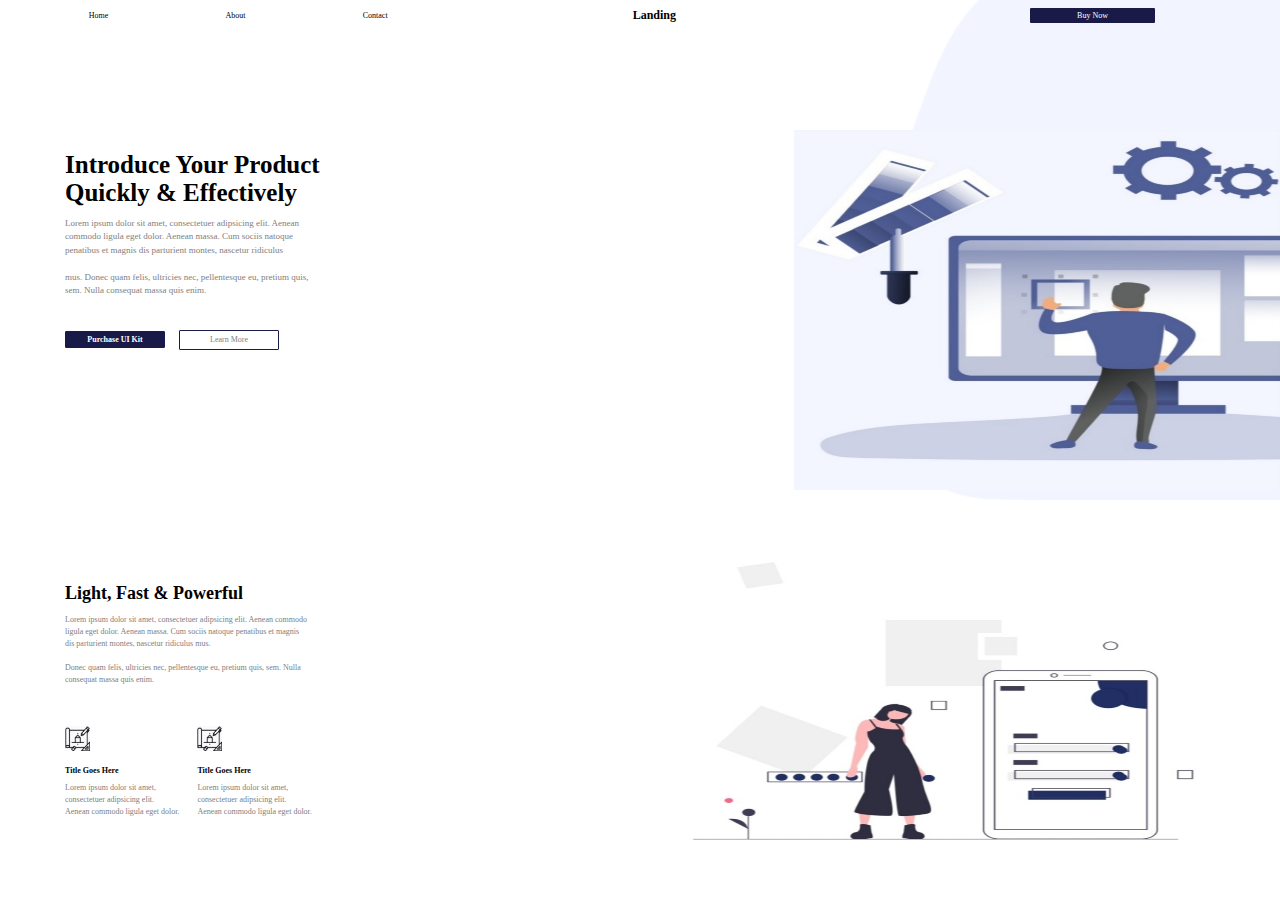
==== index.html @ a88dde37 "update" ====
<!DOCTYPE html>
<html>
<head>
<title>figma landing page</title>
<meta name="viewport" content="width=device-width, initial-scale=1">
<link href="css/homestyle.css" rel="stylesheet">
<script src="js/script.js"></script>

</head>

<body>

<div class="mainpage">
 				
 				    <section class="section1">
 		     
 				            <nav class="lgrs11"> 
 				                <div class="headerlink">
 				                    <p>Home</p>
 				                    <p>About</p>
 				                    <p>Contact</p>
 				                </div> 
 				                <p>Landing</p>
 				                <p id="navlastP">Buy Now</p>
 				            </nav>		<!-- left group right sub11-->	        
 				        
 				            <div class="lgrs12">
 				                <div class="lgrs12l">
 				                    <p>Introduce Your Product <br> Quickly & Effectively </p>
 				                    <p>Lorem ipsum dolor sit amet, consectetuer adipsicing elit. Aenean<br>
 				                       commodo ligula eget dolor. Aenean massa. Cum sociis natoque<br>
 				                       penatibus et magnis dis parturient montes, nascetur ridiculus<br>
 				                       <br>
 				                       mus. Donec quam felis, ultricies nec, pellentesque eu, pretium quis,<br>
 				                       sem. Nulla consequat massa quis enim.
 				                    </p>
 				                    <div>
 				                      <p>Purchase UI Kit</p> 
 				                      <p>Learn More</p>
 				                    </div>
 				                </div><!-- lgrs12 left -->
 				                
 				                <div class="lgrs12r">
 				                  <!-- contains manatscreen image -->  
 				                </div><!-- lgrs12r -->
 				            
 				            </div><!-- left group right sub12 -->
 				        
 				    </section><!--section1 end -->
 				    
 				    <section class="section2">
 				      <div class="lgrs2l">
 				        <p class="lgrs2l1">
 				          Light, Fast & Powerful
 				        </p>
 				        <p class="lgrs2l2">
 				          Lorem ipsum dolor sit amet, consectetuer adipsicing elit. Aenean
 				          commodo <br> ligula eget dolor. Aenean massa. Cum sociis natoque
 				          penatibus et magnis <br> dis parturient montes, nascetur ridiculus mus. <br>
 				          <br> Donec quam felis, ultricies nec, pellentesque eu, pretium quis,     sem. Nulla <br> consequat massa quis enim.
 				        </p>
 				        <div class="lgrs2l3">
 				          
 				          <div class="lgrs2l3l">
 				            <img src="img/drawingicon2.jpg"/>
 				            <p>Title Goes Here</p>
 				            <p>
 				              Lorem ipsum dolor sit amet,<br> consectetuer adipsicing elit.<br> Aenean commodo ligula eget dolor.
 				            </p>
 				          </div> <!-- lgrs2l3l -->
 				          
 				             <div class="lgrs2l3r">
 				               <img src="img/drawingicon2.jpg"/>
 				               <p>Title Goes Here</p>
 				               <p>
 				                 Lorem ipsum dolor sit amet,<br> consectetuer adipsicing elit.<br> Aenean commodo ligula eget dolor.
 				               </p>
 				             </div> <!-- lgrs2l3r -->
 				          
 				        </div> <!-- lgrs2l3 -->
 				      </div> <!-- lgrs2l -->
 				      
 				      
 				      <div class="lgrs2r">
 				       
 				       
 				      </div><!-- lgrs2r -->
 				      
 				   
 				   </section> <!-- section2 end -->
 				   
 				<!--
		 		<div class="itemdisplay itemdisplay2">
		 		  
		 		  <img class="laughingimg1" src="img/laughing.jpg"/>
		 		  
		 		  <div class="right">
 				        <p class="right1">
 				          Light, Fast & Powerful
 				        </p>
 				        <p class="right2">
 				          Lorem ipsum dolor sit amet, consectetuer adipsicing elit. Aenean
 				          commodo ligula eget dolor.<br> Aenean massa. Cum sociis natoque
 				          penatibus et magnis dis parturient montes, nascetur<br> ridiculus<br> < mus.
 				           Donec quam felis, ultricies nec, pellentesque eu, pretium quis,     sem. Nulla <br> consequat massa quis enim.
 				        </p>
 				        
 				        <div class="right3">
 				          
 				          <div class="right3l">
 				            <img src="img/drawingicon2.jpg"/>
 				            <p>Title Goes Here</p>
 				            <p>
 				              Lorem ipsum dolor sit amet,<br> consectetuer adipsicing elit.<br> Aenean commodo ligula eget dolor.
 				            </p>
 				          </div>
 				          
 				             <div class="right3r">
 				               <img src="img/drawingicon2.jpg"/>
 				               <p>Title Goes Here</p>
 				               <p>
 				                 Lorem ipsum dolor sit amet,<br> consectetuer adipsicing elit.<br> Aenean commodo ligula eget dolor.
 				               </p>
 				             </div>
 				          </div>
 				             
 				             <div class="right3 itemdivide">
 				             
 				               <div class="right3l">
 				                 <img src="img/drawingicon2.jpg" />
 				                 <p>Title Goes Here</p>
 				                 <p>
 				                   Lorem ipsum dolor sit amet,<br> consectetuer adipsicing elit.<br> Aenean commodo ligula eget dolor.
 				                 </p>
 				               </div>
 				             
 				               <div class="right3r">
 				                 <img src="img/drawingicon2.jpg" />
 				                 <p>Title Goes Here</p>
 				                 <p>
 				                   Lorem ipsum dolor sit amet,<br> consectetuer adipsicing elit.<br> Aenean commodo ligula eget dolor.
 				                 </p>
 				               </div>
 				             </div>
 				          
 				        </div> 
 				      
		 		</div> -->

</div>
</body>
</html>
---- css/homestyle.css ----
*{
		margin: 0; padding: 0; box-sizing:border-box;
}

body{
		width:100vw; height:98vh;
}

.mainpage {
		 background-color:white; width:100%;
}

.section1{background-image:url(../img/bgpic.png); background-size:670px 520px; 
background-repeat:no-repeat; background-position:right bottom; width:100%; height:500px; }

nav{display:flex; align-items:center; padding:10px 0 0 30px; height:20px;}

.lgrs11 p{font-size:8px;}

.lgrs11 > :nth-child(2){font-weight:bold; font-size:12px; flex-basis:33.3%; text-align:center;}

/*.lgrs11 > :nth-child(3){color:white; padding:3px 0;} */

/*.lgrs11 :last-child span{background-color: rgb(25, 26, 71); padding:3px 25px; border-radius:1px}*/

.headerlink{display:flex; justify-content:space-around;}

.headerlink {flex-basis:33.3%; text-align:center;}

.lgrs11 > :nth-child(3){color:white; padding:3px 0; background-color: rgb(25, 26, 71); padding:3px 10px; border-radius:1px; margin-left:auto; margin-right:10%; width:10%; text-align:center }



.lgrs12{display:grid; grid-template-columns: 1fr 1fr; grid-template-rows:1fr; height:480px; padding-left:65px;}

.lgrs12l{place-self:center left; }

.lgrs12l :nth-child(1){font-size:25px; font-weight:bold; margin-bottom:10px;} 

.lgrs12l :nth-child(2){font-size:9px; padding-bottom:10px; line-height:1.5;
  margin-bottom:20px; color:gray;
} 

.lgrs12l :nth-child(3) :nth-child(1) {background-color:  rgb(25, 26, 71); color:white; margin-right:10px; border-radius:1px} 

.lgrs12l :nth-child(3) p{font-size:8px; display:inline-block; width:100px; text-align:center; border:1px solid  rgb(25, 26, 71); padding:3px 15px; border-radius:1px} 

.lgrs12r{background-image:url(../img/manatscreen.jpg); background-size:80% 75%; background-repeat:no-repeat;background-position:100% 110px;}



.section2{display:grid; grid-template-columns:1fr 1fr; grid-template-rows:1fr; height:400px; width:100%; padding-left:65px;}

.lgrs2l{place-self:center left;} 

.lgrs2l1{font-size:18px; font-weight:bold; margin-bottom:10px;}

.lgrs2l2{font-size:8px; line-height:1.5; margin-bottom:40px; color:gray}

.lgrs2l3{font-size:8px; display:flex; line-height:1.5;}

.lgrs2l3 img{width:25px; margin-bottom:10px}

.lgrs2l3l :nth-child(2){font-weight:bold; padding-bottom:5px}

.lgrs2l3r :nth-child(2){font-weight:bold; padding-bottom:5px;}

.lgrs2l3l :nth-child(3){color:gray}

.lgrs2l3r :nth-child(3){color:gray;}

.lgrs2l3r{padding-left:18px}


.lgrs2r{background-image:url(../img/posinglady.jpg); background-size:85% 70%; background-repeat:no-repeat; background-position:10% 50%;}


.left, .right{padding-left:30px; padding-top:60px;} 

.right{justify-self:center; align-self:center; padding:0; width:75%}

.left1, .right1{font-size:18px; font-weight:bold; margin-bottom:10px;}

.left2, .right2{font-size:8px; line-height:1.5; margin-bottom:35px; color:gray}


.left3, .right3{font-size:8px; display:flex; line-height:1.5;}

.left3 img, .right3 img{width:25px; margin-bottom:10px}

.left3l :nth-child(2), .right3l :nth-child(2){font-weight:bold; padding-bottom:5px}

.left3r :nth-child(2), .right3r :nth-child(2){font-weight:bold; padding-bottom:5px;}

.left3l :nth-child(3), .right3l :nth-child(3){color:gray} 

.left3r :nth-child(3), .right3r :nth-child(3){color:gray}


.left3r{padding-left:18px}

.right3r{padding-left:50px}



.itemdisplay{background-color:white; padding-left:45px; height:450px; display:grid; grid-template-columns:1fr 1fr; grid-template-rows:1fr;}

.laughingimg1{height:100%; width:100%;}

.itemdisplay2{padding-left:65px; grid-template-columns:40% 70%;}

.itemdisplay3{height:350px}

.itemdivide{padding-top:15px}




@media screen and (max-width:800px) {

.mainpage {
		 background-color:white; width:100%;
}

.section1{background-image:url(../img/bgpic.png); background-size:100% 100%; background-repeat:no-repeat; background-position:right bottom; width:100%; height:47vh; margin-bottom:20px}

nav{display:flex; align-items:center; padding:10px 0 0 5px; height:30px; margin-bottom:5%;}

nav > :nth-child(2), .headerlink {flex-basis:35%; text-align:center;}

.lgrs11 p{font-size:10px;}

.lgrs11 > :nth-child(2){font-weight:bold; font-size:12px;}

.lgrs11 > :nth-child(3){color:white; padding:3px 0; background-color: rgb(25, 26, 71); padding:3px 10px; border-radius:1px; margin-left:auto; margin-right:5px; width:20%}

.headerlink{display:flex; justify-content:space-between;}


.lgrs12{display:grid; grid-template-columns: 1fr 1fr; grid-template-rows:1fr; height:90%; padding-left:65px;}

.lgrs12l{place-self:start left; border:1px solid transparent; padding-top:20px}

.lgrs12l :nth-child(1){font-size:1em; font-weight:bold; margin-bottom:10px;} 

.lgrs12l :nth-child(2){font-size:8px; padding-bottom:10px; line-height:1.4;
  margin-bottom:20px; color:gray; white-space:normal; font-size:cal(1vw+ 1vh)
}

.lgrs12l :nth-child(3){
 height:25px
}

.lgrs12l :nth-child(3) :nth-child(1) {background-color:  rgb(25, 26, 71); color:white; margin-right:10px; border-radius:1px;} 

.lgrs12l :nth-child(3) p{font-size:8px; display:inline-block; width:45%; text-align:center; border:1px solid  rgb(25, 26, 71); padding:3px 10px; border-radius:1px; font-weight:normal} 

.lgrs12r{background-image:url(../img/manatscreen.jpg); background-size:80% 65%; background-repeat:no-repeat;background-position:right 31%;}



.section2{display:grid; grid-template-columns:1fr 1fr; grid-template-rows:1fr; height:50vh; width:100%; padding-left:65px;}

.lgrs2l{place-self:center left;} 

.lgrs2l1{font-size:4vw; font-weight:bold; margin-bottom:10px;}

.lgrs2l2{font-size:8px; line-height:1.4; margin-bottom:27px; color:gray}

.lgrs2l3{font-size:8px; display:flex; line-height:1.4;}

.lgrs2l3 img{width:25px; margin-bottom:10px}

.lgrs2l3l :nth-child(2){font-weight:bold; padding-bottom:5px}

.lgrs2l3r :nth-child(2){font-weight:bold; padding-bottom:5px;}

.lgrs2l3l :nth-child(3){color:gray}

.lgrs2l3r :nth-child(3){color:gray;}

.lgrs2l3r{padding-left:18px}


.lgrs2r{background-image:url(../img/posinglady.jpg); background-size:90% 60%; background-repeat:no-repeat; background-position:100% 70%;}


.left, .right{padding-left:30px; padding-top:60px;} 

.right{justify-self:center; align-self:center; padding:0; width:75%}

.left1, .right1{font-size:18px; font-weight:bold; margin-bottom:10px;}

.left2, .right2{font-size:8px; line-height:1.5; margin-bottom:35px; color:gray}


.left3, .right3{font-size:8px; display:flex; line-height:1.5;}

.left3 img, .right3 img{width:25px; margin-bottom:10px}

.left3l :nth-child(2), .right3l :nth-child(2){font-weight:bold; padding-bottom:5px}

.left3r :nth-child(2), .right3r :nth-child(2){font-weight:bold; padding-bottom:5px;}

.left3l :nth-child(3), .right3l :nth-child(3){color:gray} 

.left3r :nth-child(3), .right3r :nth-child(3){color:gray}


.left3r{padding-left:18px}

.right3r{padding-left:50px}



.itemdisplay{background-color:white; padding-left:45px; height:450px; display:grid; grid-template-columns:1fr 1fr; grid-template-rows:1fr;}

.laughingimg1{height:100%; width:100%;}

.itemdisplay2{padding-left:65px; grid-template-columns:40% 70%;}

.itemdisplay3{height:350px}

.itemdivide{padding-top:15px}

 .itemdisplay, .lgrs12, .section2 {padding-left: 10px; } 
}
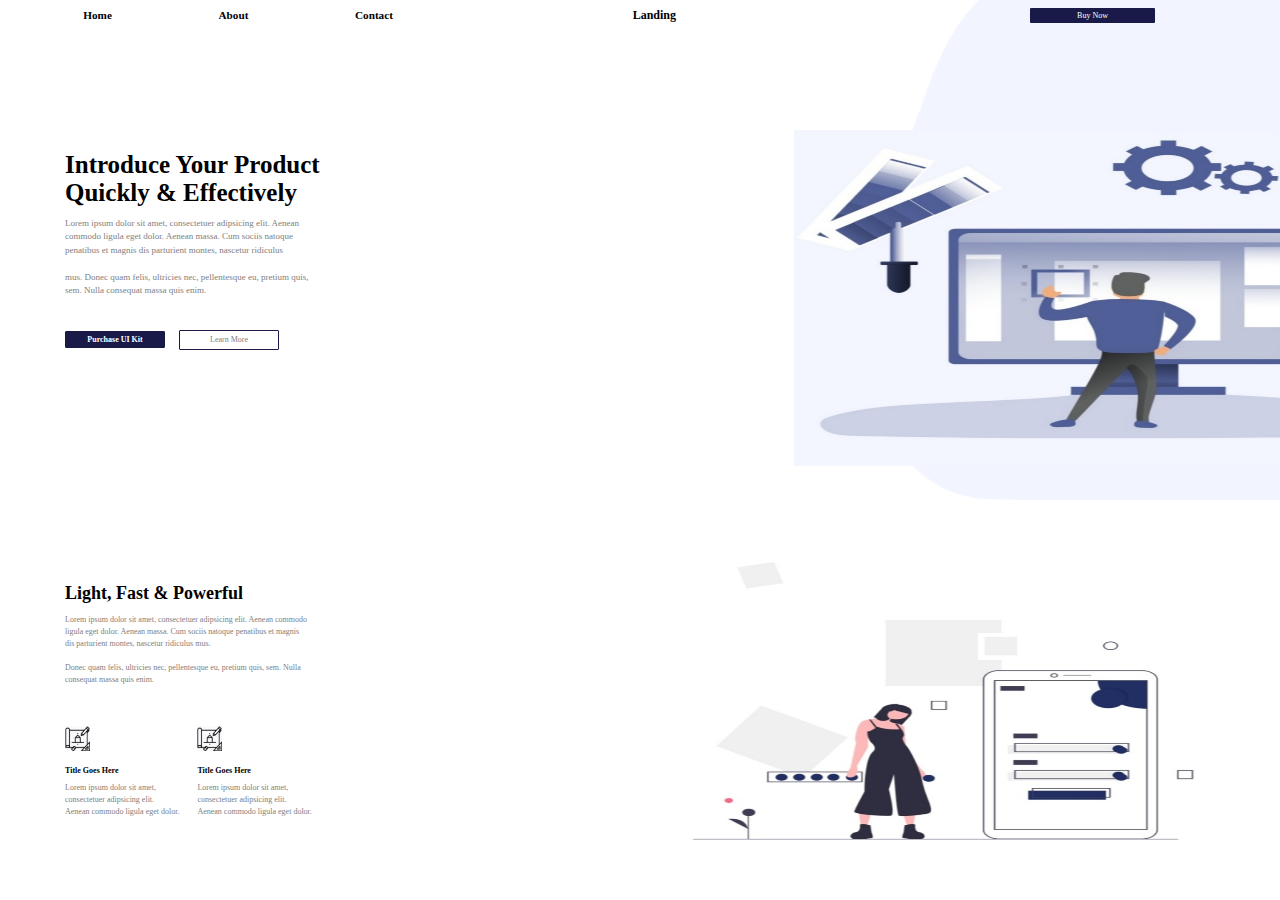
==== commit 03ffa878: "update on page links with Javascript" ====
--- a/index.html
+++ b/index.html
@@ -4,7 +4,6 @@
 <title>figma landing page</title>
 <meta name="viewport" content="width=device-width, initial-scale=1">
 <link href="css/homestyle.css" rel="stylesheet">
-<script src="js/script.js"></script>
 
 </head>
 
@@ -16,9 +15,9 @@
  		     
  				            <nav class="lgrs11"> 
  				                <div class="headerlink">
- 				                    <p>Home</p>
- 				                    <p>About</p>
- 				                    <p>Contact</p>
+ 				                    <p id="home">Home</p>
+ 				                    <p id="about">About</p>
+ 				                    <p id="contact">Contact</p>
  				                </div> 
  				                <p>Landing</p>
  				                <p id="navlastP">Buy Now</p>
@@ -88,65 +87,11 @@
  				      
  				   
  				   </section> <!-- section2 end -->
- 				   
- 				<!--
-		 		<div class="itemdisplay itemdisplay2">
-		 		  
-		 		  <img class="laughingimg1" src="img/laughing.jpg"/>
-		 		  
-		 		  <div class="right">
- 				        <p class="right1">
- 				          Light, Fast & Powerful
- 				        </p>
- 				        <p class="right2">
- 				          Lorem ipsum dolor sit amet, consectetuer adipsicing elit. Aenean
- 				          commodo ligula eget dolor.<br> Aenean massa. Cum sociis natoque
- 				          penatibus et magnis dis parturient montes, nascetur<br> ridiculus<br> < mus.
- 				           Donec quam felis, ultricies nec, pellentesque eu, pretium quis,     sem. Nulla <br> consequat massa quis enim.
- 				        </p>
- 				        
- 				        <div class="right3">
- 				          
- 				          <div class="right3l">
- 				            <img src="img/drawingicon2.jpg"/>
- 				            <p>Title Goes Here</p>
- 				            <p>
- 				              Lorem ipsum dolor sit amet,<br> consectetuer adipsicing elit.<br> Aenean commodo ligula eget dolor.
- 				            </p>
- 				          </div>
- 				          
- 				             <div class="right3r">
- 				               <img src="img/drawingicon2.jpg"/>
- 				               <p>Title Goes Here</p>
- 				               <p>
- 				                 Lorem ipsum dolor sit amet,<br> consectetuer adipsicing elit.<br> Aenean commodo ligula eget dolor.
- 				               </p>
- 				             </div>
- 				          </div>
- 				             
- 				             <div class="right3 itemdivide">
- 				             
- 				               <div class="right3l">
- 				                 <img src="img/drawingicon2.jpg" />
- 				                 <p>Title Goes Here</p>
- 				                 <p>
- 				                   Lorem ipsum dolor sit amet,<br> consectetuer adipsicing elit.<br> Aenean commodo ligula eget dolor.
- 				                 </p>
- 				               </div>
- 				             
- 				               <div class="right3r">
- 				                 <img src="img/drawingicon2.jpg" />
- 				                 <p>Title Goes Here</p>
- 				                 <p>
- 				                   Lorem ipsum dolor sit amet,<br> consectetuer adipsicing elit.<br> Aenean commodo ligula eget dolor.
- 				                 </p>
- 				               </div>
- 				             </div>
- 				          
- 				        </div> 
- 				      
-		 		</div> -->
 
 </div>
+
+<script src='scripts/index.js'>
+  <!--Tab to edit-->
+</script>
 </body>
 </html>
--- a/css/homestyle.css
+++ b/css/homestyle.css
@@ -25,6 +25,8 @@
 /*.lgrs11 :last-child span{background-color: rgb(25, 26, 71); padding:3px 25px; border-radius:1px}*/
 
 .headerlink{display:flex; justify-content:space-around;}
+
+.headerlink p{font-size:0.7em; font-weight:bold}
 
 .headerlink {flex-basis:33.3%; text-align:center;}
 
@@ -46,7 +48,7 @@
 
 .lgrs12l :nth-child(3) p{font-size:8px; display:inline-block; width:100px; text-align:center; border:1px solid  rgb(25, 26, 71); padding:3px 15px; border-radius:1px} 
 
-.lgrs12r{background-image:url(../img/manatscreen.jpg); background-size:80% 75%; background-repeat:no-repeat;background-position:100% 110px;}
+.lgrs12r{background-image:url(../img/manatscreen.jpg); background-size:80% 70%; background-repeat:no-repeat;background-position:100% 110px;}
 
 
 
@@ -123,7 +125,7 @@
 		 background-color:white; width:100%;
 }
 
-.section1{background-image:url(../img/bgpic.png); background-size:100% 100%; background-repeat:no-repeat; background-position:right bottom; width:100%; height:47vh; margin-bottom:20px}
+.section1{background-image:url(../img/bgpic.png); background-size:100% 100%; background-repeat:no-repeat; background-position:right bottom; width:100%; height:60vh; margin-bottom:20px}
 
 nav{display:flex; align-items:center; padding:10px 0 0 5px; height:30px; margin-bottom:5%;}
 
@@ -137,6 +139,7 @@
 
 .headerlink{display:flex; justify-content:space-between;}
 
+.headerlink p{font-size:0.7em; font-weight:bold}
 
 .lgrs12{display:grid; grid-template-columns: 1fr 1fr; grid-template-rows:1fr; height:90%; padding-left:65px;}
 
@@ -226,3 +229,10 @@
 
  .itemdisplay, .lgrs12, .section2 {padding-left: 10px; } 
 }
+
+
+
+@media screen and (max-width:370px) {
+
+.section1{ height:47vh; }
+} 